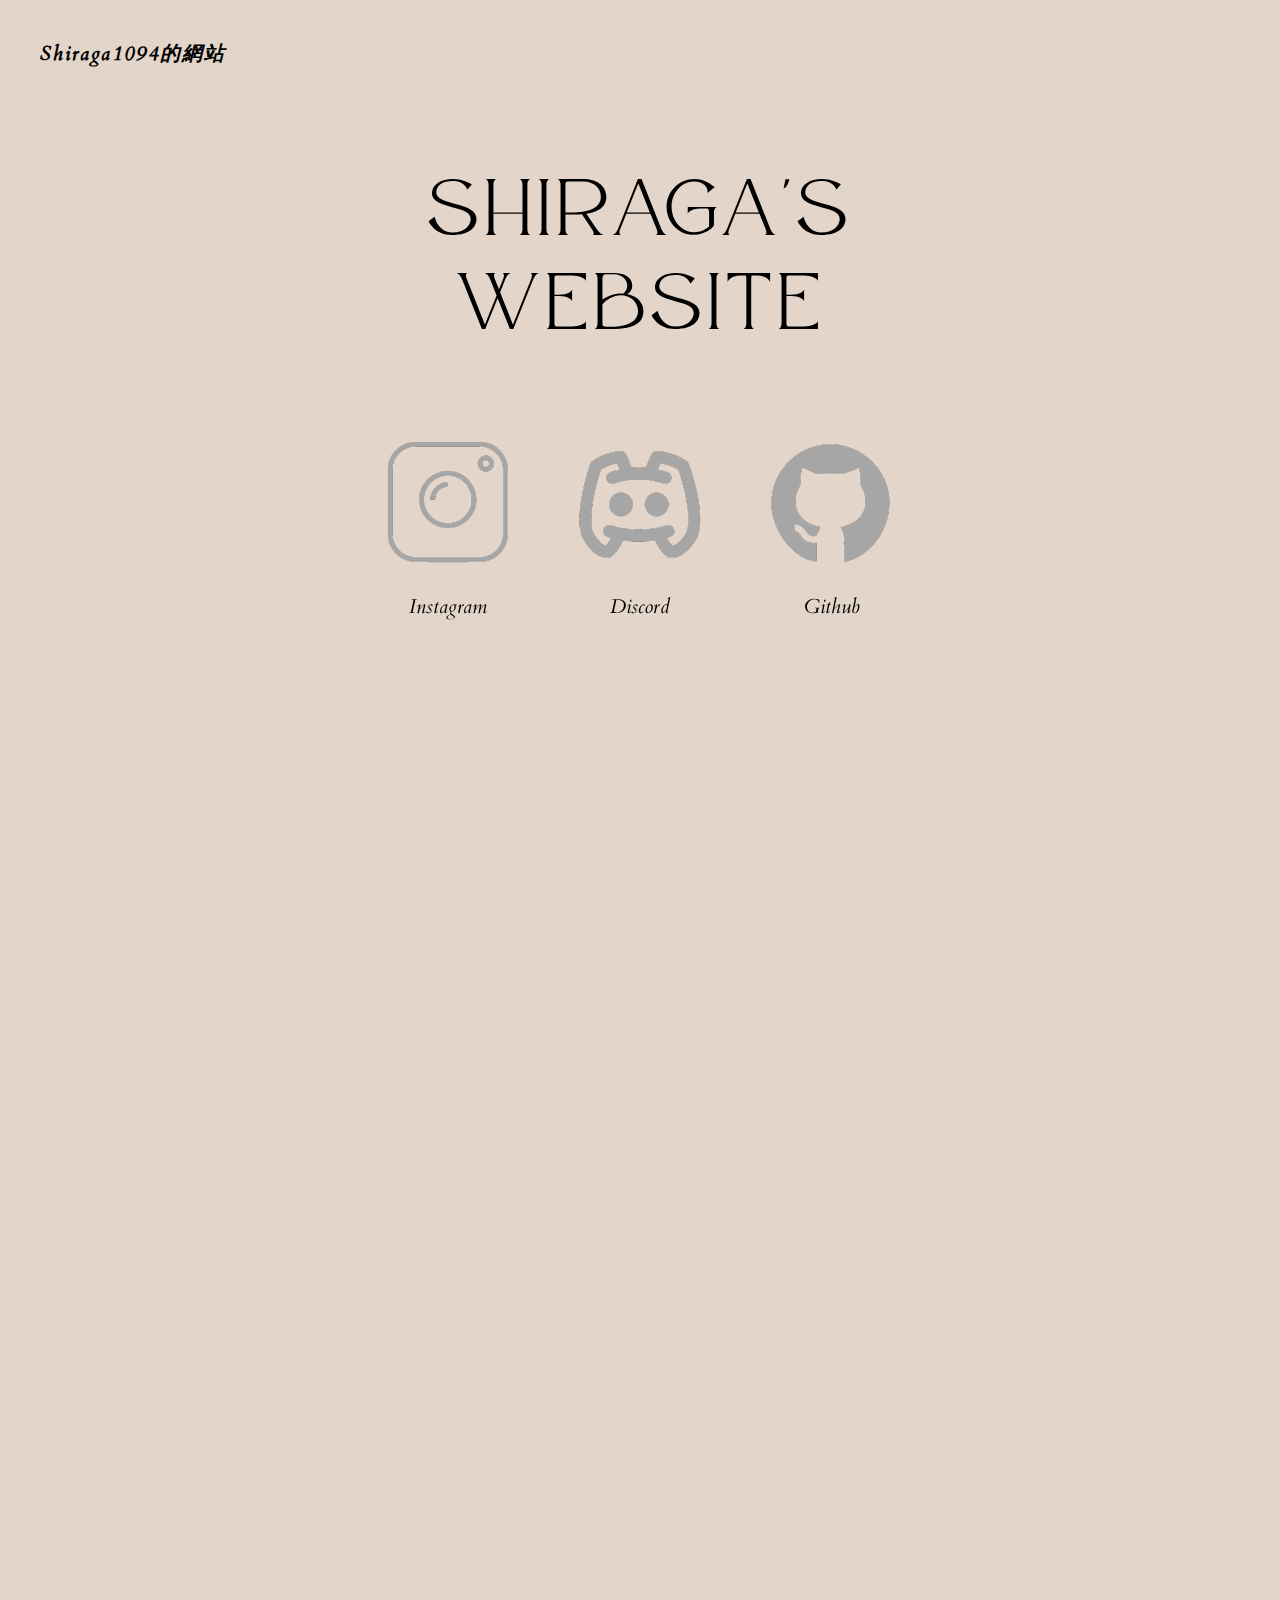
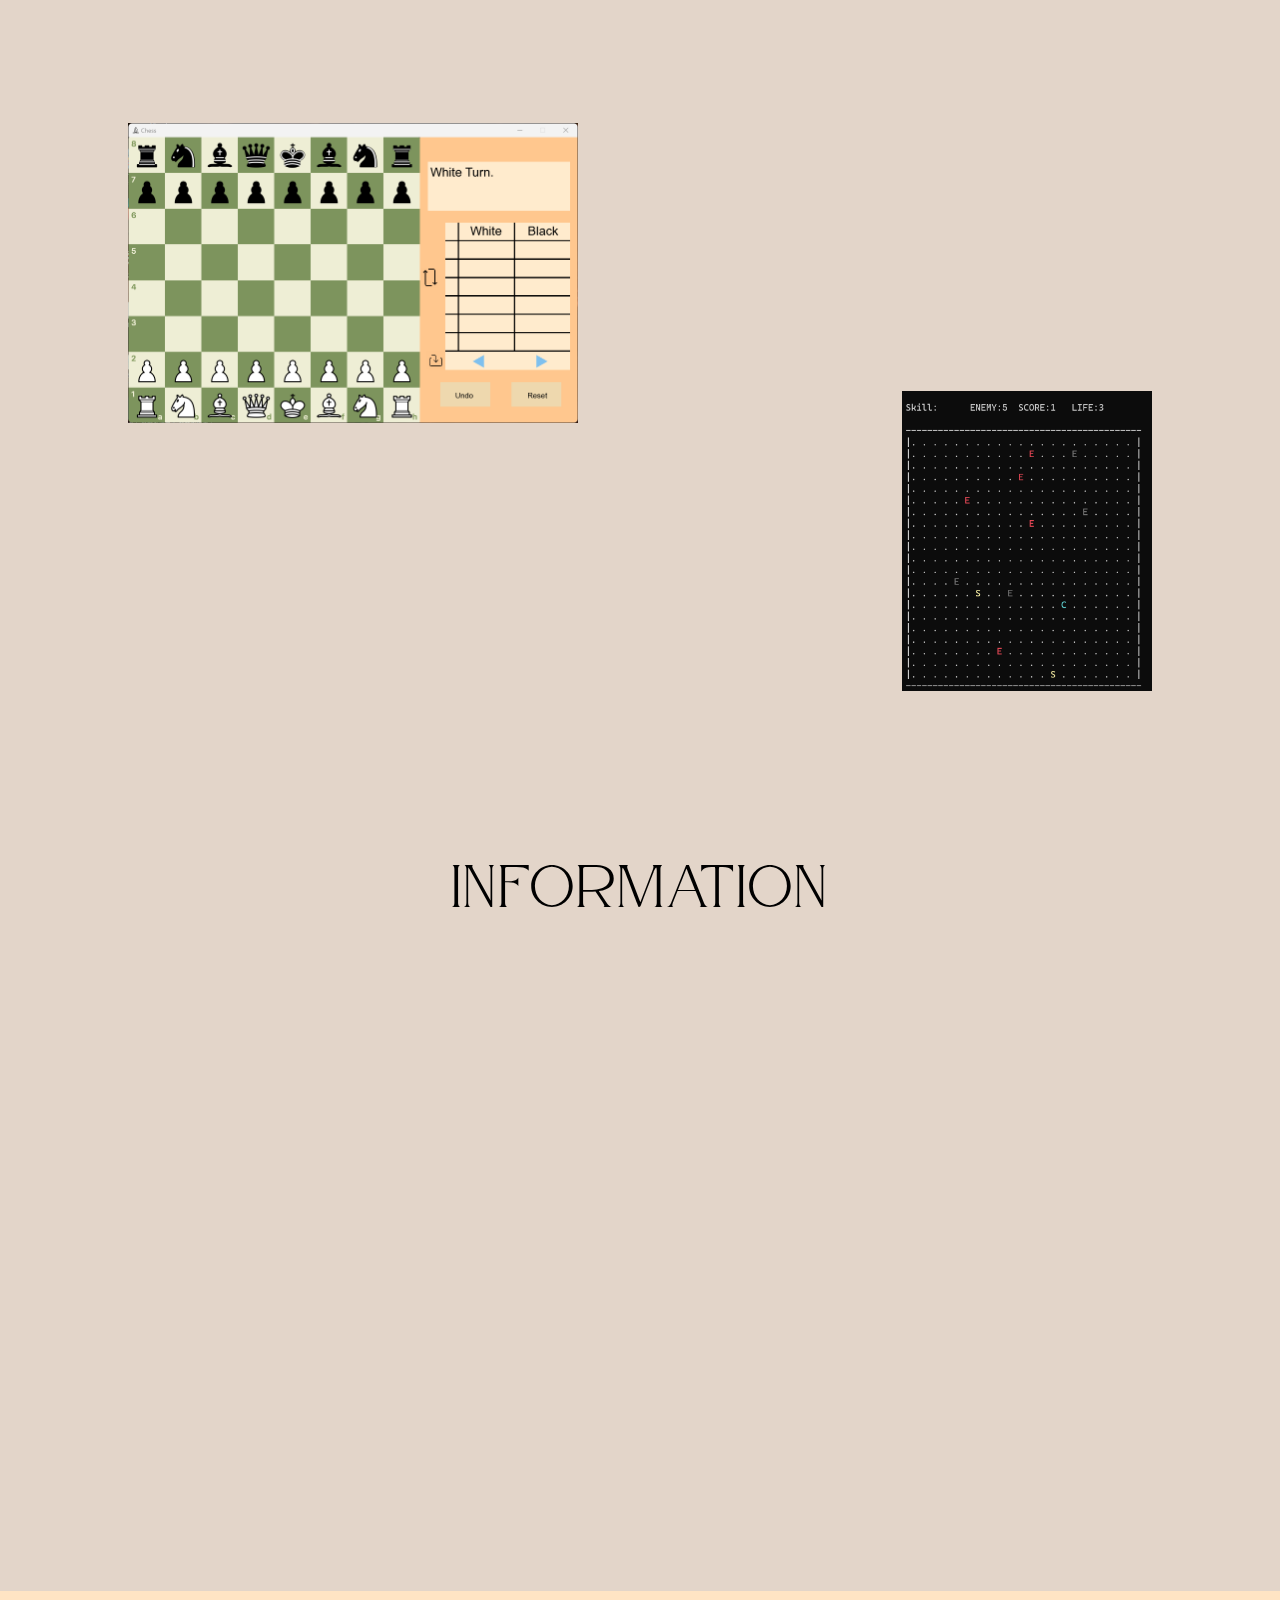
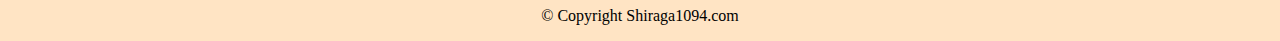
==== index.html @ 1a0950f9 "Update and rename Front_Page.html to index.html" ====
<!DOCTYPE html>
<html lang="utf-8">
    <head>
        <meta name="viewport" content="width=device-width, initial-scale=1.0">
        <title> Shiraga1094的網站 </title>
        <link rel="stylesheet" href="style.css">
        <link rel="preconnect" href="https://fonts.googleapis.com">
        <link rel="preconnect" href="https://fonts.gstatic.com" crossorigin>
        <link href="https://fonts.googleapis.com/css2?family=Cardo:ital,wght@0,400;0,700;1,400&display=swap" rel="stylesheet">
        <link rel="stylesheet" href="https://unpkg.com/aos@next/dist/aos.css" />
        <script src="https://unpkg.com/aos@next/dist/aos.js"></script>
    </head>
    <body>
        <header>
            <h1> Shiraga1094的網站 </h1>
        </header>
        <div id="First_Page">
            <div class="Title">
                <div class="Title_content" data-aos="fade-down" data-aos-duration="1500">
                    <p> Shiraga's<br> Website</p>
                </div>
            </div>
            <div class="Hyperlink">
                <div class="Hyperlink_content">
                    <div class="Block" data-aos="fade-up" data-aos-duration="1500" data-aos-delay="1000">
                        <div class="Instagram_pic">
                            <a href="https://www.instagram.com/c_algorithm_/">
                                <img src="img/Instagram.png" width="128" height="128">
                            </a>
                        </div>
                        <div class="Instagram_comment">
                            <p> Instagram</p>
                        </div>
                    </div>
                    <div class="Block" data-aos="fade-up" data-aos-duration="1500" data-aos-delay="1500">
                        <div class="Discord_pic">
                            <a href="discordapp.com/users/790951051557732473">
                                <img src="img/Discord.png" width="128" height="128">
                            </a>
                        </div>
                        <div class="Discord_comment">
                            <p> Discord</p>
                        </div>
                    </div>
                    <div class="Block" data-aos="fade-up" data-aos-duration="1500" data-aos-delay="2000">
                        <div class="Github_pic">
                            <a href="https://github.com/kevin101094">
                                <img src="img/Github.png" width="128" height="128">
                            </a>
                        </div>
                        <div class="Github_comment">
                            <p> Github</p>
                        </div>
                    </div>
                </div>
            </div>
            <div class="Clear">
            </div>
        </div>
        
        <div id="Personality">
            <div class="Title">
                <div class="Title_content" data-aos="fade-down" data-aos-duration="1500">
                    <p> Personality &<br> Ability</p>
                </div>
            </div>
            <div class="Content">
                <div class="Content_content">
                    <div class="Block" data-aos="fade-up" data-aos-duration="1500">
                        <p>熱衷學習，更愛資訊領域</p>
                        <div class="img_block">
                            <img src="img/ComputerScience.png" width="250" height="250">
                        </div>
                        <p>目前就讀於大學相關科系</p>
                    </div>
                    <div class="Block" data-aos="fade-up" data-aos-duration="1500" data-aos-delay="500">
                        <p>多年程式與競賽經驗</p>
                        <div class="img_block">
                            <img src="img/Language.png" width="250" height="250">
                        </div>
                        <p>語言以C++為主，其餘會的有Python, Java，目前在學習網頁前端</p>
                    </div>
                    <div class="Block" data-aos="fade-up" data-aos-duration="1500" data-aos-delay="1000">
                        <p>APCS: 九級分</p>
                        <div class="img_block">
                            <img src="img/APCS.png" width="250" height="250">
                        </div>
                        <p>(然後因為考爛只好用APCS組......)</p>
                    </div>
                </div>
            </div>
        </div>
        <div id="Portfolio">
            <div class="Content">
                <div class="Block">
                    <div class="img_block_left">
                        <img src="img/Chess Analysis.png" width="450" height="300">
                    </div>
                    <div class="Title">
                        <div class="Title_content" data-aos="fade-down" data-aos-duration="1500">
                            <p>PortFolio</p>
                        </div>
                    </div>
                </div>
                <div class="Block">
                    <div class="content" data-aos="fade-right" data-aos-duration="1500">
                        <ul>
                            <li>Collections during High School</li>
                            <ul>
                                <li> A Chasing Game</li>
                                <li> Chess Analysis Tool</li>
                            </ul>
                        </ul>
                    </div>
                    <div class="img_block_right">
                        <img src="img/A Chasing Game.png" width="250" height="300">
                    </div>
                </div>
            </div>
        </div>
        <div id="Information">
            <div class="Title">
                <div class="Title_content">
                    <p>Information</p>
                </div>
            </div>
            <div class="Content" data-aos="fade-up" data-aos-duration="1500">
                <div class="content">
                    <div class="Block">
                        <p>Occupation</p>
                        <div class="answer">
                            <p>Student</p>
                        </div>
                        <hr>
                    </div>
                    <div class="Block">
                        <p>Instagram</p>
                        <div class="answer">
                            <a href="https://www.instagram.com/c_algorithm_/">
                                <p> @c_algorithm_</p>
                            </a>
                        </div>
                        <hr>
                    </div>
                    <div class="Block">
                        <p>Email</p>
                        <div class="answer">
                        <a href="mailto: shiraga1094@gmail.com">
                            <p> shiraga1094@gmail.com</p>
                        </a>
                        </div>
                        <hr>
                    </div>
                </div>
            </div>
        </div>
        <footer>
            <div class="footer">
                <p> © Copyright Shiraga1094.com</p>
            </div>
        </footer>

        <script>
            AOS.init();
        </script>
    </body>
    
</html>
---- style.css ----
@font-face {
    font-family: Atteron;
    src: url(Atteron.otf) format("truetype");
}

header{
    margin-left: 40px;
    margin-top: 40px;
    letter-spacing: 2px;
    font-size: 10px;
    font-style: italic;
    font-family: 'Cardo', sans-serif;
}
body{
    padding:0;
    margin:0;
    background-color: #E3D5C9;
}
#First_Page + #Personality + #Portfolio + #Information{
    height: 100vh;
}

#First_Page{
    height: 765px;
}
#First_Page .Title{
    display: flex;
    justify-content: center;
}
#First_Page .Title_content{
    text-align: center;
    font-size: 80px;
    letter-spacing: 5px;
    font-family: 'Atteron', sans-serif;
}
.Hyperlink{
    margin-top: 10px;
    display: flex;
    justify-content: center;
}
.Hyperlink_content{
    display: flex;
    width: 40%;
    justify-content: space-between;
}
.Hyperlink_content > .Block{
    font-size: 20px;
    font-style: italic;
    font-family: 'Cardo', sans-serif;
    text-align: center;
}

.Clear{
    clear:both;
}

#Personality .Title_content{
    margin-left: 60px;
    letter-spacing: 2px;
    font-size: 60px;
    font-family: 'Atteron', sans-serif;
}
#Personality .Content{
    margin-top: 40px;
    display: flex;
    justify-content: center;
}
#Personality .Content .Content_content{
    width: 70%;
    display: flex;
    justify-content: space-between;
}
#Personality .Content_content .Block{
    width: 280px;
    font-size:20px;
}
#Personality .Content_content .Block .img_block{
    display: flex;
    justify-content: center;
    padding-top: 30px;
    padding-bottom: 30px;
}


#Portfolio{
    display: flex;
    justify-content: center;
}
#Portfolio .Content{
    margin-top: 120px;
    display: flex;
    width: 80%;
    justify-content: space-between;
}
#Portfolio .Title_content{
    font-size: 60px;
    letter-spacing: 2px;
    font-family: 'Atteron', sans-serif;
}
#Portfolio .content li{
    font-size: 30px;
}
#Portfolio .img_block_right{
    margin-top: 150px;
    display:flex;
    justify-content: end;
}

#Information .Title{
    display: flex;
    justify-content: center;
}
#Information .Title_content{
    margin-top: 100px;
    font-size:60px;
    font-family: 'Atteron', sans-serif;
    letter-spacing: 2px;
}
#Information .Content{
    display: flex;
    justify-content: center;
}
#Information .Content .content{
    display: flex;
    width: 80%;
    justify-content: space-between;
    margin-top: 120px;
}
#Information .Block{
    width: 200px;
}
#Information .Block > p{
    font-size:20px;
}
#Information .answer{
    font-size:15px;
    font-family: 'Cardo',sans-serif;
    font-style: italic;
}
#Information .answer a{
    text-decoration: none;
    color: black;
}
#Information .answer a:hover{
    text-decoration: underline;
    color: blue;
}

footer{
    background-color: bisque;
}
.footer{
    display: flex;
    justify-content: center;
    align-items: center;
}
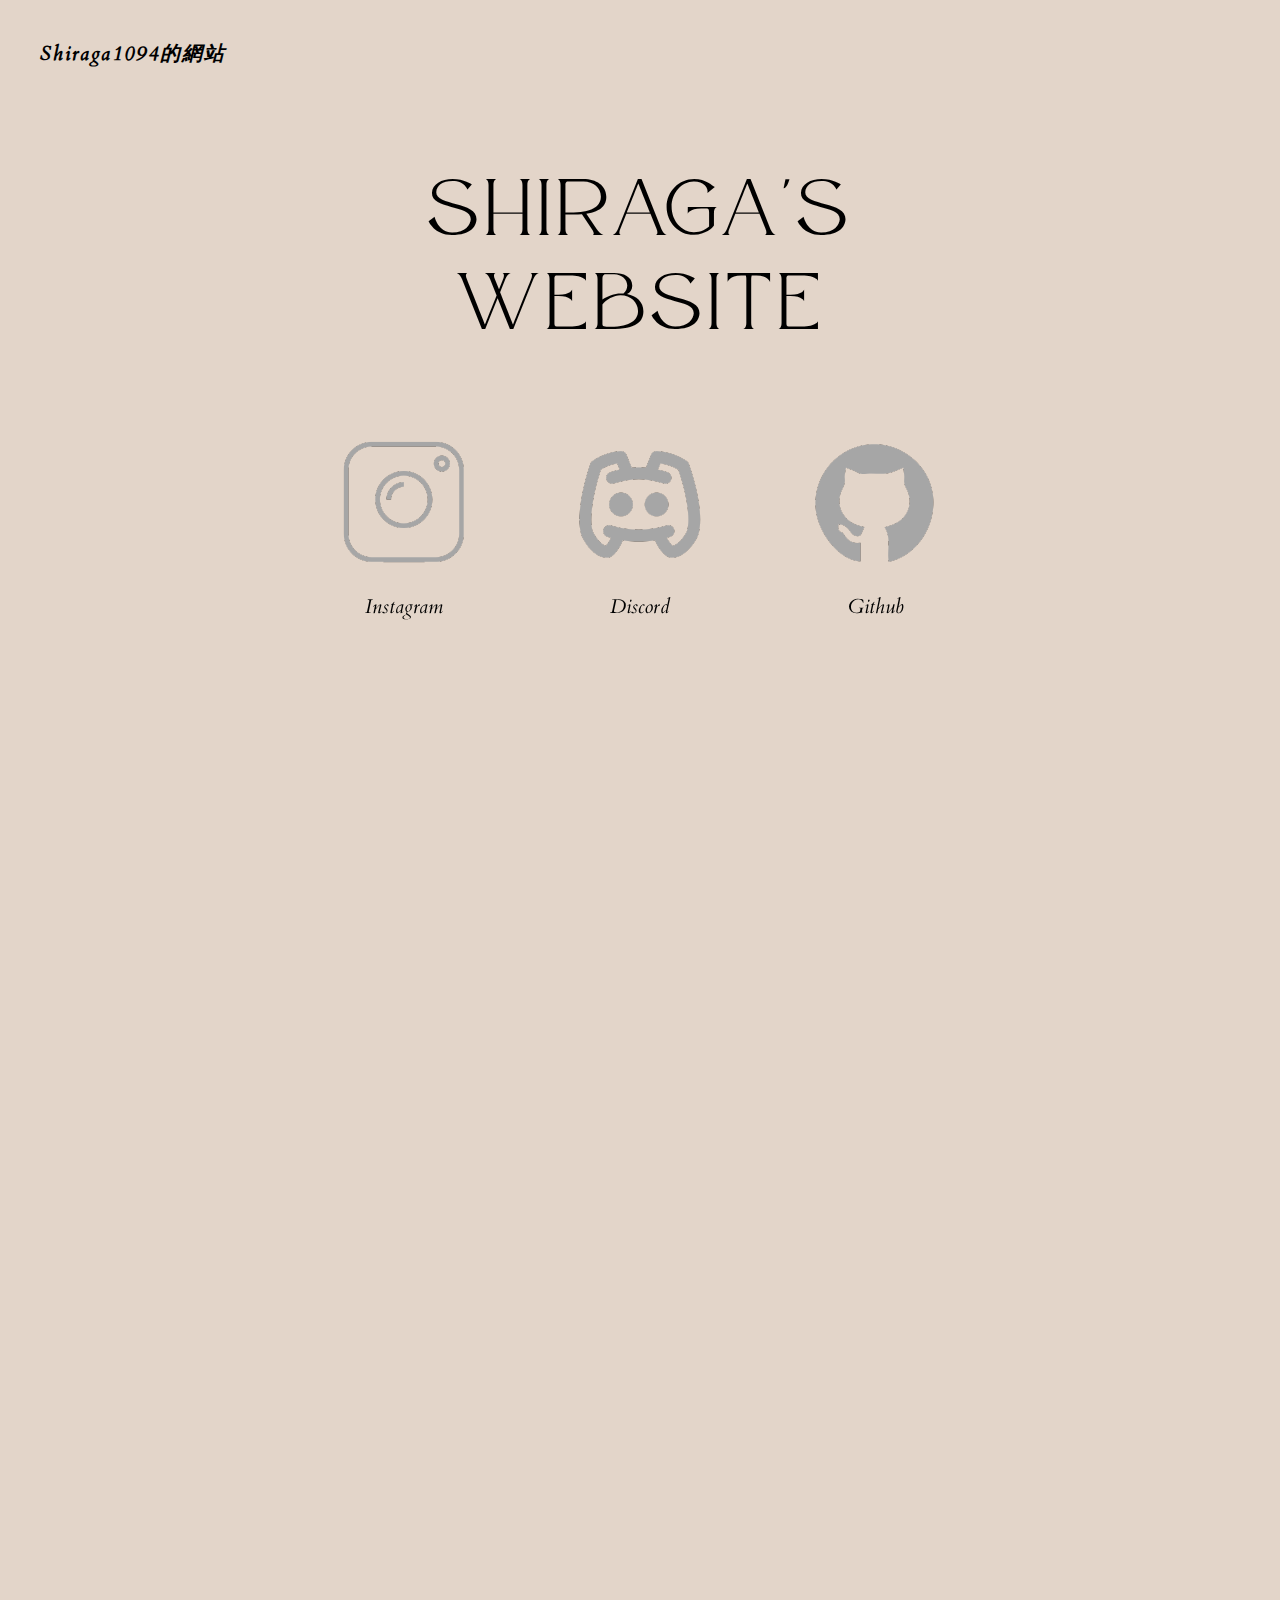
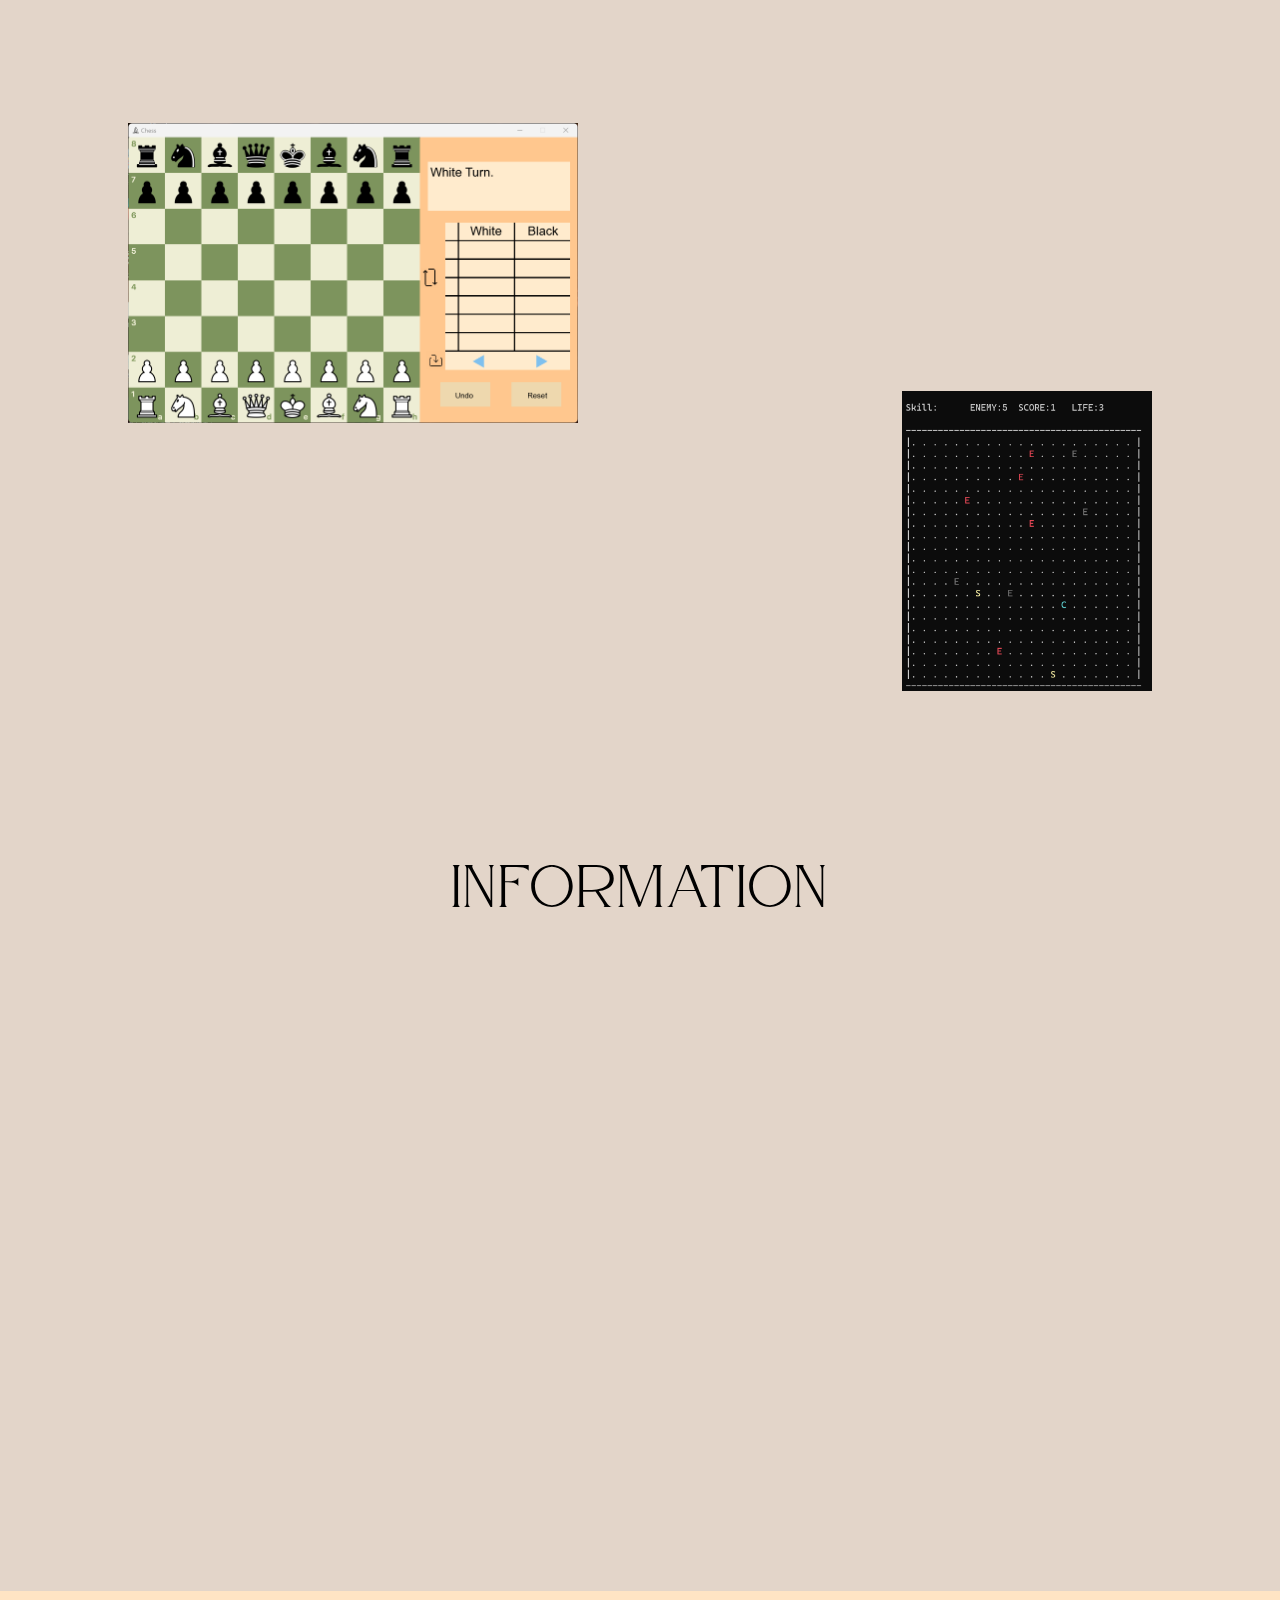
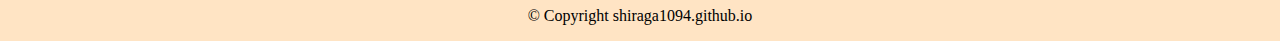
==== commit 0891723c: "Add files via upload" ====
--- a/index.html
+++ b/index.html
@@ -34,7 +34,7 @@
                     </div>
                     <div class="Block" data-aos="fade-up" data-aos-duration="1500" data-aos-delay="1500">
                         <div class="Discord_pic">
-                            <a href="discordapp.com/users/790951051557732473">
+                            <a href="https://discordapp.com/users/790951051557732473">
                                 <img src="img/Discord.png" width="128" height="128">
                             </a>
                         </div>
@@ -44,7 +44,7 @@
                     </div>
                     <div class="Block" data-aos="fade-up" data-aos-duration="1500" data-aos-delay="2000">
                         <div class="Github_pic">
-                            <a href="https://github.com/kevin101094">
+                            <a href="https://github.com/shiraga1094">
                                 <img src="img/Github.png" width="128" height="128">
                             </a>
                         </div>
@@ -92,7 +92,7 @@
         </div>
         <div id="Portfolio">
             <div class="Content">
-                <div class="Block">
+                <div class="Block_left">
                     <div class="img_block_left">
                         <img src="img/Chess Analysis.png" width="450" height="300">
                     </div>
@@ -102,7 +102,7 @@
                         </div>
                     </div>
                 </div>
-                <div class="Block">
+                <div class="Block_right">
                     <div class="content" data-aos="fade-right" data-aos-duration="1500">
                         <ul>
                             <li>Collections during High School</li>
@@ -156,7 +156,7 @@
         </div>
         <footer>
             <div class="footer">
-                <p> © Copyright Shiraga1094.com</p>
+                <p> © Copyright shiraga1094.github.io</p>
             </div>
         </footer>
 
@@ -165,4 +165,4 @@
         </script>
     </body>
     
-</html>
+</html>--- a/style.css
+++ b/style.css
@@ -40,8 +40,9 @@
 }
 .Hyperlink_content{
     display: flex;
-    width: 40%;
-    justify-content: space-between;
+    width: 600px;
+    justify-content: space-between;
+
 }
 .Hyperlink_content > .Block{
     font-size: 20px;
@@ -49,6 +50,16 @@
     font-family: 'Cardo', sans-serif;
     text-align: center;
 }
+@media(max-width: 480px){
+    #First_Page .Title_content{
+        font-size: 60px;
+    }
+    #First_Page .Hyperlink img{
+        width: 102px;
+        height: 102px;
+    }
+}
+
 
 .Clear{
     clear:both;
@@ -81,6 +92,22 @@
     padding-bottom: 30px;
 }
 
+@media(max-width: 1160px){
+    #Personality .Content .Content_content{
+        flex-wrap:wrap;
+        justify-content: space-evenly;
+    }
+}
+@media(max-width: 480px){
+    #Personality .Title_content{
+        font-size:40px;
+        margin-left: 20px;
+    }
+    #Personality .Content img{
+        width: 175px;
+        height: 175px;
+    }
+}
 
 #Portfolio{
     display: flex;
@@ -106,6 +133,37 @@
     justify-content: end;
 }
 
+@media(max-width: 1110px){
+    #Portfolio .Content{
+        display: inline;
+    }
+    #Portfolio .Block_right{
+        display: flex;
+        justify-content: space-between;
+    }
+}
+@media(max-width: 860px){
+    #Portfolio .Block_right{
+        display: block;
+    }
+}
+@media(max-width: 480px){
+    #Portfolio .Title_content{
+        font-size: 40px;
+    }
+    #Portfolio .content li{
+        font-size: 20px;
+    }
+    #Portfolio .Content img{
+        width: 280px;
+        height: 200px;
+    }
+    #Portfolio .Block_right img{
+        width: 200px;
+        height: 240px;
+    }
+}
+
 #Information .Title{
     display: flex;
     justify-content: center;
@@ -146,6 +204,25 @@
     color: blue;
 }
 
+@media(max-width:790px){
+    #Information .Block{
+        width: 30%;
+    }
+}
+@media(max-width: 480px){
+    #Information .Title_content{
+        font-size: 40px;
+    }
+    #Information .Content .content{
+        margin-top: 50px;
+        flex-wrap: wrap;
+        justify-content: space-evenly;
+    }
+    #Information .Block{
+        width: 100%;
+    }
+}
+
 footer{
     background-color: bisque;
 }
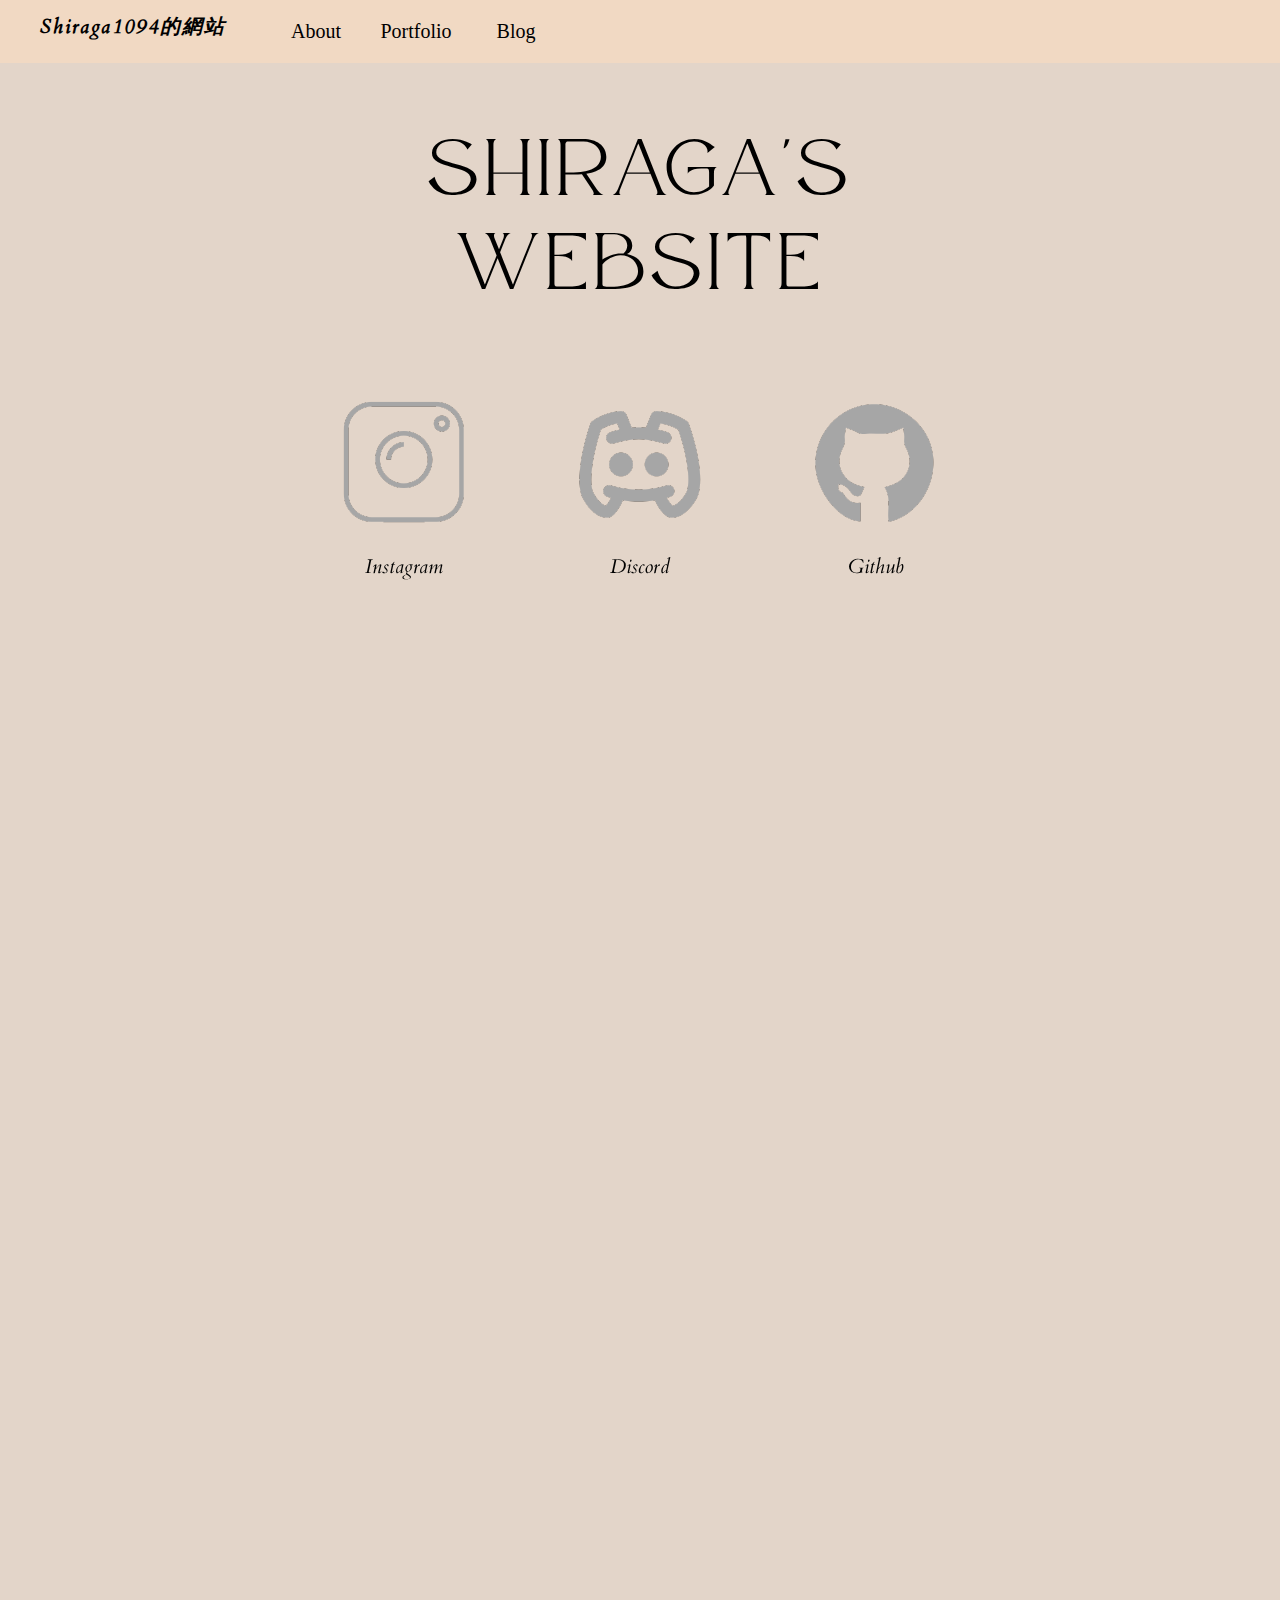
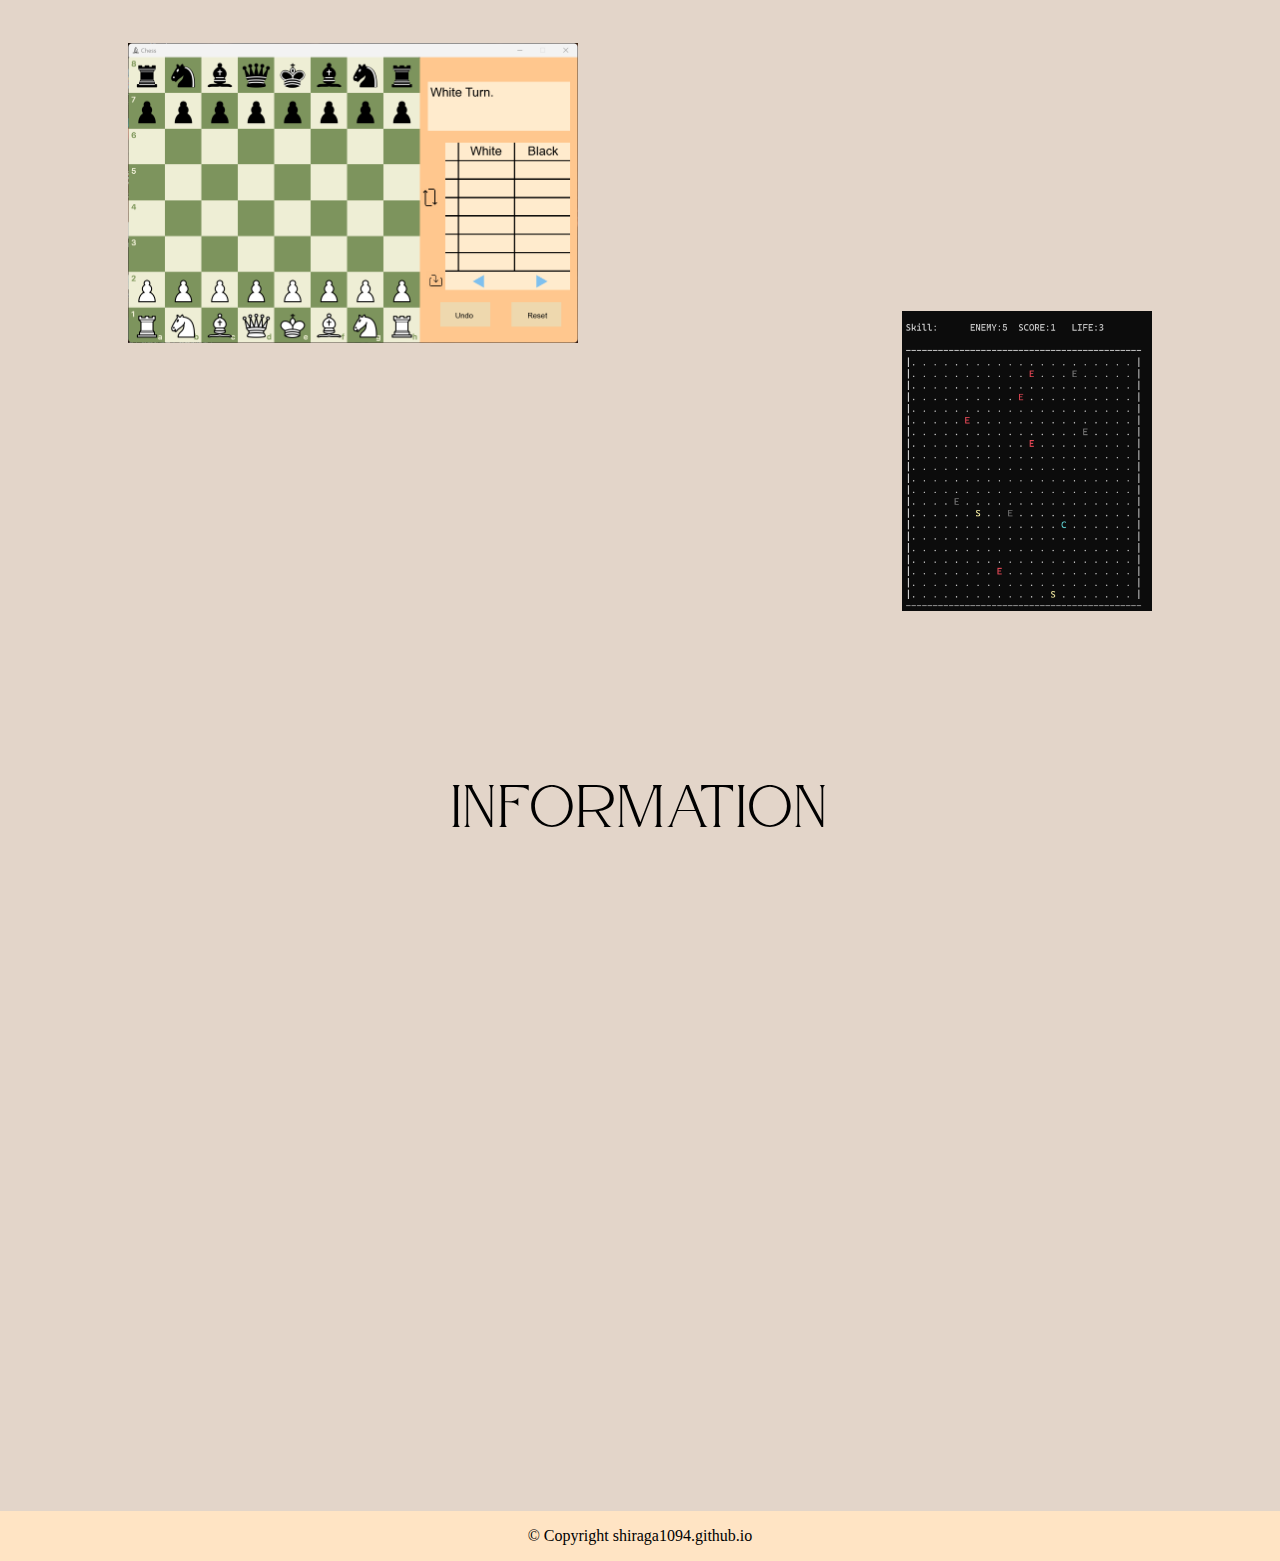
==== commit fa5df8c0: "Add files via upload" ====
--- a/index.html
+++ b/index.html
@@ -3,6 +3,7 @@
     <head>
         <meta name="viewport" content="width=device-width, initial-scale=1.0">
         <title> Shiraga1094的網站 </title>
+        <link rel="icon" href="shiragaicon.ico">
         <link rel="stylesheet" href="style.css">
         <link rel="preconnect" href="https://fonts.googleapis.com">
         <link rel="preconnect" href="https://fonts.gstatic.com" crossorigin>
@@ -11,9 +12,31 @@
         <script src="https://unpkg.com/aos@next/dist/aos.js"></script>
     </head>
     <body>
-        <header>
-            <h1> Shiraga1094的網站 </h1>
-        </header>
+        <script  src=main.js></script>
+        <nav id="Navbar">
+            <div class="Navbar_Title">
+                <a href="index.html">
+                    <h1> Shiraga1094的網站 </h1>
+                </a>
+            </div>
+            <input type="checkbox" id="Navbar_Listcheckbox">
+            <span>
+                <div class="Navbar_Content"> 
+                    <p> About </p> 
+                </div>
+                <div class="Navbar_Content"> 
+                    <p> Portfolio </p>
+                </div>
+                <div class="Navbar_Content"> 
+                    <p class="Navbar_Blog"> Blog </p> 
+                </div>
+            </span>
+            <div class="Navbar_ListButton">
+                <label for="Navbar_Listcheckbox">
+                    <img width="50px" height="50px" src="img/list_icon.png">
+                </label>
+            </div>
+        </nav>
         <div id="First_Page">
             <div class="Title">
                 <div class="Title_content" data-aos="fade-down" data-aos-duration="1500">
--- a/style.css
+++ b/style.css
@@ -3,14 +3,73 @@
     src: url(Atteron.otf) format("truetype");
 }
 
-header{
+#Navbar{
+    z-index: 9999;
+    width: 100%;
+    position: fixed;
+    display: flex;
+    flex-wrap: nowrap;
+    background-color: #f1d9c3;
+    font-size: 20px;
+}
+#Navbar .Navbar_Title{
     margin-left: 40px;
-    margin-top: 40px;
+    margin-right: 40px;
+}
+#Navbar .Navbar_Title a{
+    text-decoration: none;
+}
+#Navbar span{
+    display: flex;
+}
+#Navbar .Navbar_Title h1{
+    font-size: 20px;
     letter-spacing: 2px;
-    font-size: 10px;
     font-style: italic;
     font-family: 'Cardo', sans-serif;
-}
+    color:black;
+}
+#Navbar .Navbar_Content{
+    width: 10%;
+    min-width: 100px;
+    text-align: center;
+}
+#Navbar .Navbar_Content:hover{
+    background-color: #d7c1ad;
+}
+#Navbar .Navbar_ListButton{
+    visibility: hidden;
+}
+#Navbar input{
+    display: none;
+}
+@media(max-width:600px){
+    #Navbar .Navbar_ListButton{
+        visibility: visible;
+        position: fixed;
+        right: 20px;
+        top: 6px;
+    }
+    #Navbar{
+        display: block;
+        padding-bottom: -100px;
+    }
+    #Navbar span{
+        display: none;
+    }
+    #Navbar input:checked~.Navbar_Content:hover{
+        background-color: #d7c1ad;
+    }
+    #Navbar input:checked~span{
+        display:flex;
+        flex-wrap: wrap;
+    }
+    #Navbar .Navbar_Content{
+        width:100%;
+    }
+}
+
+
 body{
     padding:0;
     margin:0;
@@ -24,6 +83,7 @@
     height: 765px;
 }
 #First_Page .Title{
+    padding-top: 40px;
     display: flex;
     justify-content: center;
 }
@@ -50,6 +110,14 @@
     font-family: 'Cardo', sans-serif;
     text-align: center;
 }
+#First_Page .Hyperlink img{
+    transform: scale(1,1);
+    transition: all 0.5s ease-out;
+}
+#First_Page .Hyperlink img:hover{
+    transform:scale(1.2, 1.2);
+    transition: all 0.5s ease-out;
+}
 @media(max-width: 480px){
     #First_Page .Title_content{
         font-size: 60px;
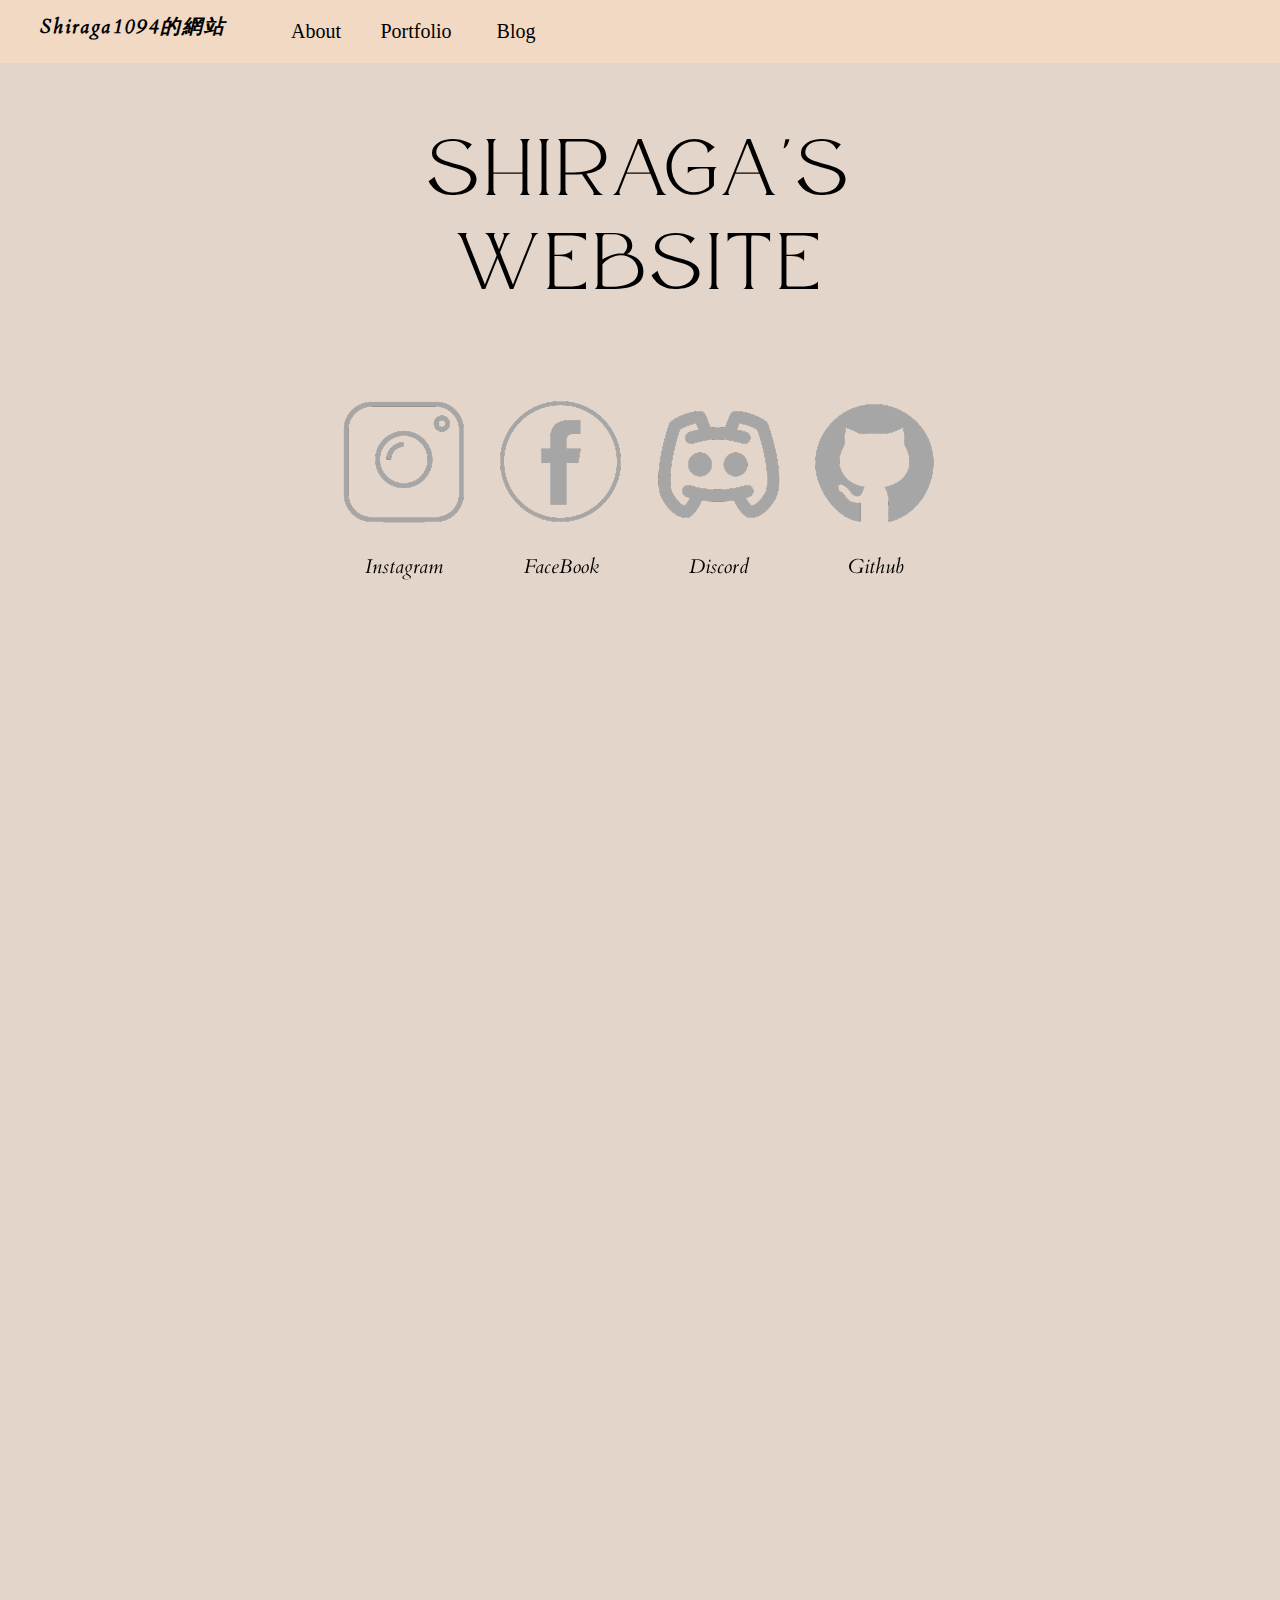
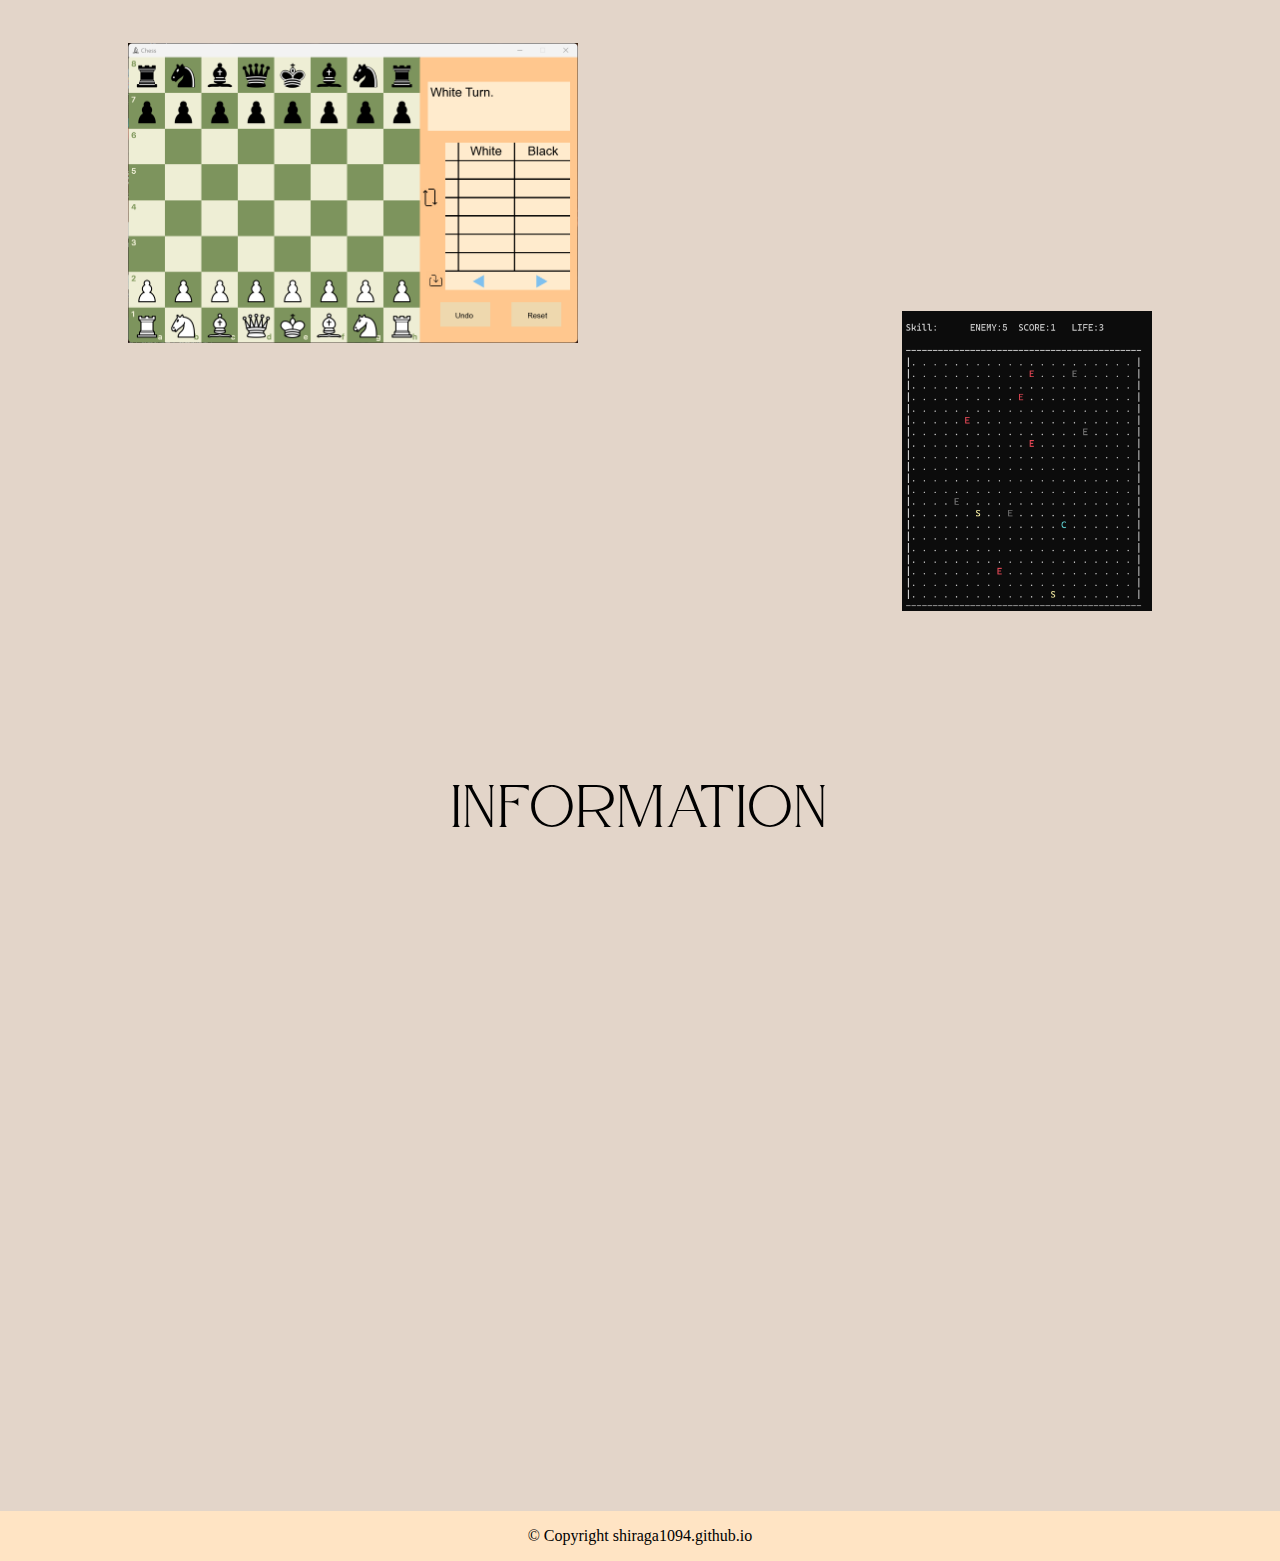
==== commit 353d9842: "Update FaceBook" ====
--- a/index.html
+++ b/index.html
@@ -45,7 +45,7 @@
             </div>
             <div class="Hyperlink">
                 <div class="Hyperlink_content">
-                    <div class="Block" data-aos="fade-up" data-aos-duration="1500" data-aos-delay="1000">
+                    <div class="Block" data-aos="fade-up" data-aos-duration="1500" data-aos-delay="500">
                         <div class="Instagram_pic">
                             <a href="https://www.instagram.com/c_algorithm_/">
                                 <img src="img/Instagram.png" width="128" height="128">
@@ -53,6 +53,16 @@
                         </div>
                         <div class="Instagram_comment">
                             <p> Instagram</p>
+                        </div>
+                    </div>
+                    <div class="Block" data-aos="fade-up" data-aos-duration="1500" data-aos-delay="1000">
+                        <div class="FB_pic">
+                            <a href="https://www.facebook.com/Shiraga1094/">
+                                <img src="img/FB.png" width="128" height="128">
+                            </a>
+                        </div>
+                        <div class="FB_comment">
+                            <p> FaceBook</p>
                         </div>
                     </div>
                     <div class="Block" data-aos="fade-up" data-aos-duration="1500" data-aos-delay="1500">
--- a/style.css
+++ b/style.css
@@ -122,6 +122,9 @@
     #First_Page .Title_content{
         font-size: 60px;
     }
+    #First_Page .Hyperlink_content{
+        flex-wrap: wrap;
+    }
     #First_Page .Hyperlink img{
         width: 102px;
         height: 102px;
